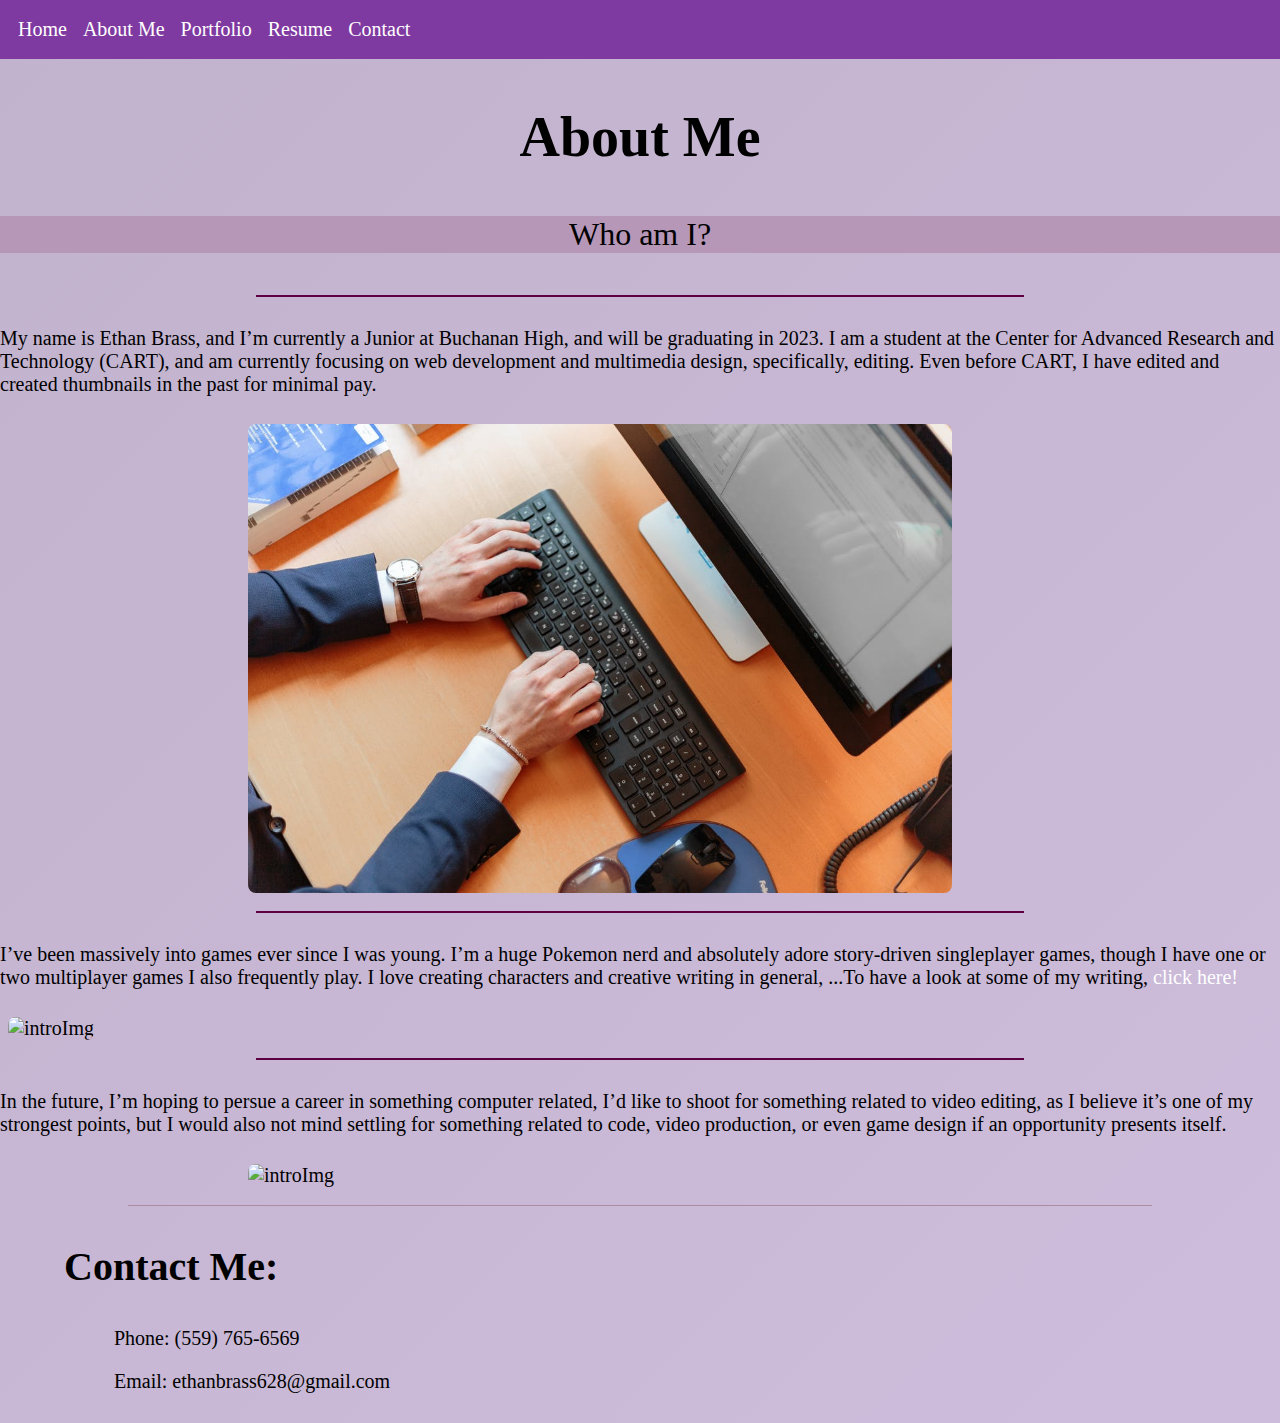
==== portfolio drop/about.html @ d12deaa0 "drop" ====
<!DOCTYPE html>
<html lang="en">
<head>
    <meta charset="UTF-8">
    <meta http-equiv="X-UA-Compatible" content="IE=edge">
    <meta name="viewport" content="width=device-width, initial-scale=1.0">
    <link rel="stylesheet" href="style.css">
    <link rel="icon" href="images/juanita.png">
    <title>ඞ</title>
</head>
<div>
<body class="mainbody">
    
    <header>
    
        <ul class="links">
            <li><a href="index.html">Home</a></li> 
            <li> 
                <div><a href="about.html">About Me</a></div>
                    
                </li>
            <li>
              <div><a href="portfolio.html">Portfolio</a></div>
                <ul class="sub-dropdown">
                    <li><a href="interactive.html">Project1</a></li>
                    <li><a href="writing.html">Project2</a></li>
                    <li><a href="cyoa.html">Project3</a></li>
                </ul>        
            </li>
          
          <li>
               <div><a href="resume.html">Resume</a></div>
                    <ul class="sub-dropdown">
                        <li><a href="letter.html">Letter of Recommendation</a></li>
                        <li><a href="resume.html">Resume</a></li>
                </ul>
            </li>        
    
            <li>
            <div><a href="contact.html">Contact</a></div>
        </li></ul>
       
    </header>
<div class="aboutHeader">
    <h2 class="lenovoMouseWheel">About Me</h2>
    <p class="iReallyWannaHugAGoodra">Who am I?</p>
</div>
</div>
<hr style="height:2px;border-width:0;color:rgb(127, 0, 97);background-color:rgb(93, 0, 65);width:60%;">

<div class="aboutMeTextOverhead">
<div class="aboutMeText1">
    <p>
        My name is Ethan Brass, and I’m currently a Junior at Buchanan High, and will be graduating 
in 2023. I am a student at the Center for Advanced Research and Technology (CART), and
am currently focusing on web development and multimedia design, specifically, editing.
Even before CART, I have edited and created thumbnails in the past for minimal pay.
    </p>
<div class="aboutImage">
<img src="images/how to basic.jpeg" alt="introImg" class="isKDsRealFullNameKillDeathRatio">
</div>
</div>
<hr style="height:2px;border-width:0;color:rgb(127, 0, 97);background-color:rgb(93, 0, 65);width:60%;">

<div class="aboutMeText2">
    <p>
        I’ve been massively into games ever since I was young. I’m a huge Pokemon nerd and absolutely adore story-driven singleplayer games, though I have one or two multiplayer games
         I also frequently play. I love creating characters and creative writing in general,  ...To have a look at some of my writing, <a href="">click here!</a>
    </p>


<div class="aboutImage2">
<img src="images/close up! (wow!).PNG" alt="introImg" class="aboutImage">
</div>
</div>
<hr style="height:2px;border-width:0;color:rgb(127, 0, 97);background-color:rgb(93, 0, 65);width:60%;">

<div class="aboutMeText3">
    <p>
        In the future, I’m hoping to persue a career in something computer related, I’d like to shoot for something related to video editing,
         as I believe it’s one of my strongest points, but I would also not mind settling for something related to code, video production, or even game design if an opportunity presents
          itself. 
    </p>
<div class="aboutImage">
    <img src="images/close up! (wow!).PNG" alt="introImg" class="isKDsRealFullNameKillDeathRatio">
    </div>
</div>

</div>
</body>
<hr style="height:1px;border-width:0;color:rgb(171, 140, 162);background-color:rgb(171, 140, 162);width:80%;">

<footer>
    <div class="footertest">
<div class="footerClass">
  <h1 class="largetext">Contact Me:</h1>
  <ul>
    <li>Phone: (559) 765-6569</li>
    <li>Email: ethanbrass628@gmail.com</li>
  </ul>
      </div>
</footer>
---- portfolio drop/style.css ----
@media screen and (min-width: 100px)
{
    /* @font-face { font-family: Krabby Patty;
                 src: url('SpongeBoB Painting.ttf'); }  */

 body {
    margin: 0;
    background-color: rgb(196, 167, 217);
    font-family: Krabby Patty;
    font-size: 20px;
    display: grid;
    height: 100%;
    background-repeat: no-repeat;
    background-attachment: fixed;
    background: linear-gradient(-45deg, rgb(209, 191, 222), rgb(214, 191, 231),rgb(210, 192, 224),rgb(193, 178, 205));
      background-size: 400% 400%;
      animation: whyHeOurple 8s linear infinite;
    /* 
display: grid;
    height: 100%;
    background-repeat: no-repeat;
    background-attachment: fixed;
    background: linear-gradient(-45deg, rgb(235, 56, 56), rgb(75, 207, 255), rgb(255, 31, 128), rgb(0, 255, 89), rgb(150, 21, 255), rgb(255, 255, 255), rgb(0, 0, 0), rgb(237, 255, 75), rgb(170, 118, 254), rgb(255, 141, 221));
      background-size: 400% 400%;
      animation: gradient 0.1s linear infinite; */
      
 }
 @keyframes whyHeOurple  {
	0% {
		background-position: 0% 50%;
	}
	50% {
		background-position: 100% 50%;
	}
	100% {
		background-position: 0% 50%;
	} }
 /* @keyframes gradient {
	0% {
		background-position: 0% 50%;
	}
	50% {
		background-position: 100% 50%;
	}
	100% {
		background-position: 0% 50%;
	} } */
}

.footertest {
    display: flex;
    flex-direction:row;
    position: relative;
    padding-left: 5vw;

}

.caroImage {

    display: block;
    margin-left: auto;
    margin-right: auto;
}

.right {
float: right;
margin-right: 10%;
    
}
/* .left {
    overflow: hidden;
    display: block;
    position: fixed;
    max-width: 50%;
    padding-left: 1cm;
    padding-right: 1cm;
    background: rgb(133, 133, 133);
    height: 100%;
} */

.advertisment {
    display: block;
    margin-left: auto;
    margin-right: auto;
    width: 50%;
}
.nothingsImpossibleMarioOnlyImprobable {
    display: block;
text-align: center;
}
.ethanBrass {
    font-size: 70px;
    animation: opacitySmooth 2s;
    position: relative;
}
.leftRightOverhead {
    display: flex;
    margin: 0 auto;
}

/* .iCanMakeOrangeRhymeWithBananna {
    borrrrnana
} */

.left {
    text-align: left;
    padding-right: 10%;
}
.bottom {
  padding-left: 6cm;
  padding-right: 6cm;
  text-align: center;
  padding-bottom: 10cm;
}
header nav ul {
    display: flex;
    justify-content: space-around;
    font-family: "Open Sans", sans-serif;
    list-style: none;
    margin: 0;
    padding: 0;
    background: #287D7D;
}
img {
    max-width: 100%;
    border-radius: 1rem 1rem 1rem 1rem;
    padding: 0.5rem
}
h1 {
    border: 2px black;
}


.halves article {
    width: 48%;
}
.portfolioAdvertisement{
    border: 1px solid black;
    color: whitesmoke;
    background-color: rgba(0,0,0,0.5);
    padding: 10px;
    margin-left: auto;
    margin-right: auto;
    display: block;
}

p{
    display: block;
    margin-block-start: 1em;
    margin-block-end: 1em;
    margin-inline-start: 0px;
    margin-inline-end: 0px;
}

.links {
    display: flex;
    list-style: none;
    background: #7f3aa1;
        color: black;
    padding: 10px; 
    margin-top: 0px; 
}
    
    .links li{
        padding: 8px;
        position: relative;
    }
    
    .links ul {
        border: 1px solid black;
        display: none;
    left: 0;
    position: absolute;
    top: 100%;
    list-style-type: none;
    margin: 0;
    padding: 0;
    width: 200px;
    background-color: #6f3575;
    }

.links ul ul{
    border: 1px solid black;
    display: none;
left: 0;
position: absolute;
top: 100%;
list-style-type: none;
margin: 0;
padding: 0;
width: 200px;
}

.links ul ul ul{
    border: 1px solid black;
    display: none;
left: 0;
position: absolute;
top: 100%;
list-style-type: none;
margin: 0;
padding: 0;
width: 200px;
}

.sub-dropdown li:hover{
    background: linear-gradient(to right, #7f2da8, #7f2da8);
}
    
    .links li:hover > ul {
        display: block;
    }
    a:link {
        text-decoration: none;
        color: white;
      }
      
      a:visited {
        text-decoration: none;
        color: white;
      
      }
      
      a:hover {
        text-decoration: underline;
        color: white;
      
      }
      
      a:active {
        text-decoration: underline;
        color: white;
      
      }
    * {
        box-sizing: border-box;
    }
    h2{
        text-decoration: none;
    }
    
  .centered {
    position: absolute;
    top: 50%;
    left: 50%;
    transform: translate(-100px, -350px);
    font-size: 96px;
  }

  .alotofhyperlinks {
    font-size: 20px;
    display: flex;
    flex-direction: column;
}

  /* tablet */
@media only screen and (max-width: 992px)
{        body { 
    width: 102vw; }

    .columns {
        width: 102vw;
    }

    .fourth article { width: 100%;}

    article { width: 102vw;}

    h2 { font-size:  16px;}
    .heroimage { width: 100%;
    padding: 0px;
padding-left: 0px;}

img {
    max-height: 100%;

}}

    /* mobile */
    @media only screen and (max-width: 480px) {
        body {
        width: 102vw; }

        .columns {
            width: 102vw;
        }

        .fourth article { width: 100%;}

        article { width: 102vw;}

        h2 { font-size:  20px;}

        p { font-size: 20px;}
        a {font: 20px;}
        .heroimage { width: 100%;
        padding: 1px;
        padding-left: 0px;
    }
.links ul {
    left: -32px;
}

    img {
        max-height: 100%;
        border-radius: 0rem, 0rem, 0rem, 0rem,;
    }
    body {
        background-image: url("images/robert.gif"
        )
    }
} 

.carousel {
    overflow: hidden;
    position: relative;
  }
  
  .carousel .carouselImg,
  .carousel .carouselImgH {
    display: none;
  }
  
  .carousel .carouselImg img {
   
    width: 100%;
    height: auto;
  }
  
  .carousel .carouselImgV {
    display: block;
    animation: opacity 0.5s;
  }
  
  .carousel .carouselA {
    display: flex;
    width: 100%;
    justify-content: space-between;
    position: absolute;
    top: 50%;
  
  }
  
  .carousel .carouselA button {
    border-radius: 50px;
    border: 0;
    font-weight: bold;
    cursor: pointer;
    width: 40px;
    height: 40px;
  }
  
  .carousel .carouselA button {
    margin: 0 20px;
  }
  
  @keyframes opacity {
    0% {
      opacity: 0;
    }
    25% {
        opacity: 0.25;
        transform: opacity linear;
      }
    50% {
        opacity: 0.50;
        transform: opacity linear;
      }
      75% {
        opacity: 0.75;
        transform: opacity linear;
      }
    100% {
      opacity: 1;
      transform: opacity linear;
    }
  }
  
  @keyframes opacitySmooth {
    0% {
        opacity: 0; 
      }

      15% {
          opacity: 0.15;
          transform: opacity linear; 
      }
      25% {
          opacity: 0.25;
          transform: opacity linear; 
        }
        35% {
            opacity: 0.35;
            transform: opacity linear;
          }
      50% {
          opacity: 0.50;
          transform: opacity linear; 
        }
        65% {
            opacity: 0.65;
            transform: opacity linear;
        }
        75% {
          opacity: 0.75;
          transform: opacity linear;
        }
      100% {
        opacity: 1;
        transform: opacity linear;
      }
  }

  .cabinetMan {
      display: flex;
flex-direction: column;

  }

  .aboutHeader {
    display: block;
text-align: center;
  }

  .lenovoMouseWheel {
      font-size: 56px;
  }

.aboutMeTextOverhead {
  display: flex;
  flex-direction: column;
}



.aboutImage {
  max-width: 75%;
  
}

  .isKDsRealFullNameKillDeathRatio {
    width: 75%;
    float: right;
  }
.iReallyWannaHugAGoodra {
  background-color: #b697b8;
  background-image: url("images/juanita.png");
  font-size: 32px;
}

.portfolioCard {
  text-align: center;
  width: 30%;
  border: 1px solid black;
    border-radius: 2px 0px 2px black;
    color: whitesmoke;
    background-color: rgba(0,0,0,0.5);
    padding: 10px;
}


.partyRockIsInTheHouseTonight {
  display: flex;
  justify-content: space-evenly;
  border: #7f2da8;
  border-radius: 20px;
}

.resume {
  font-size: 24px;
}

strong {
  font-size: 32px;
}

.nameTest {
  text-align: center;
  font-size: 32px;
}

.footerClass ul {
  list-style-type: none;
}
.footerClass li {
  padding: 10px;
}
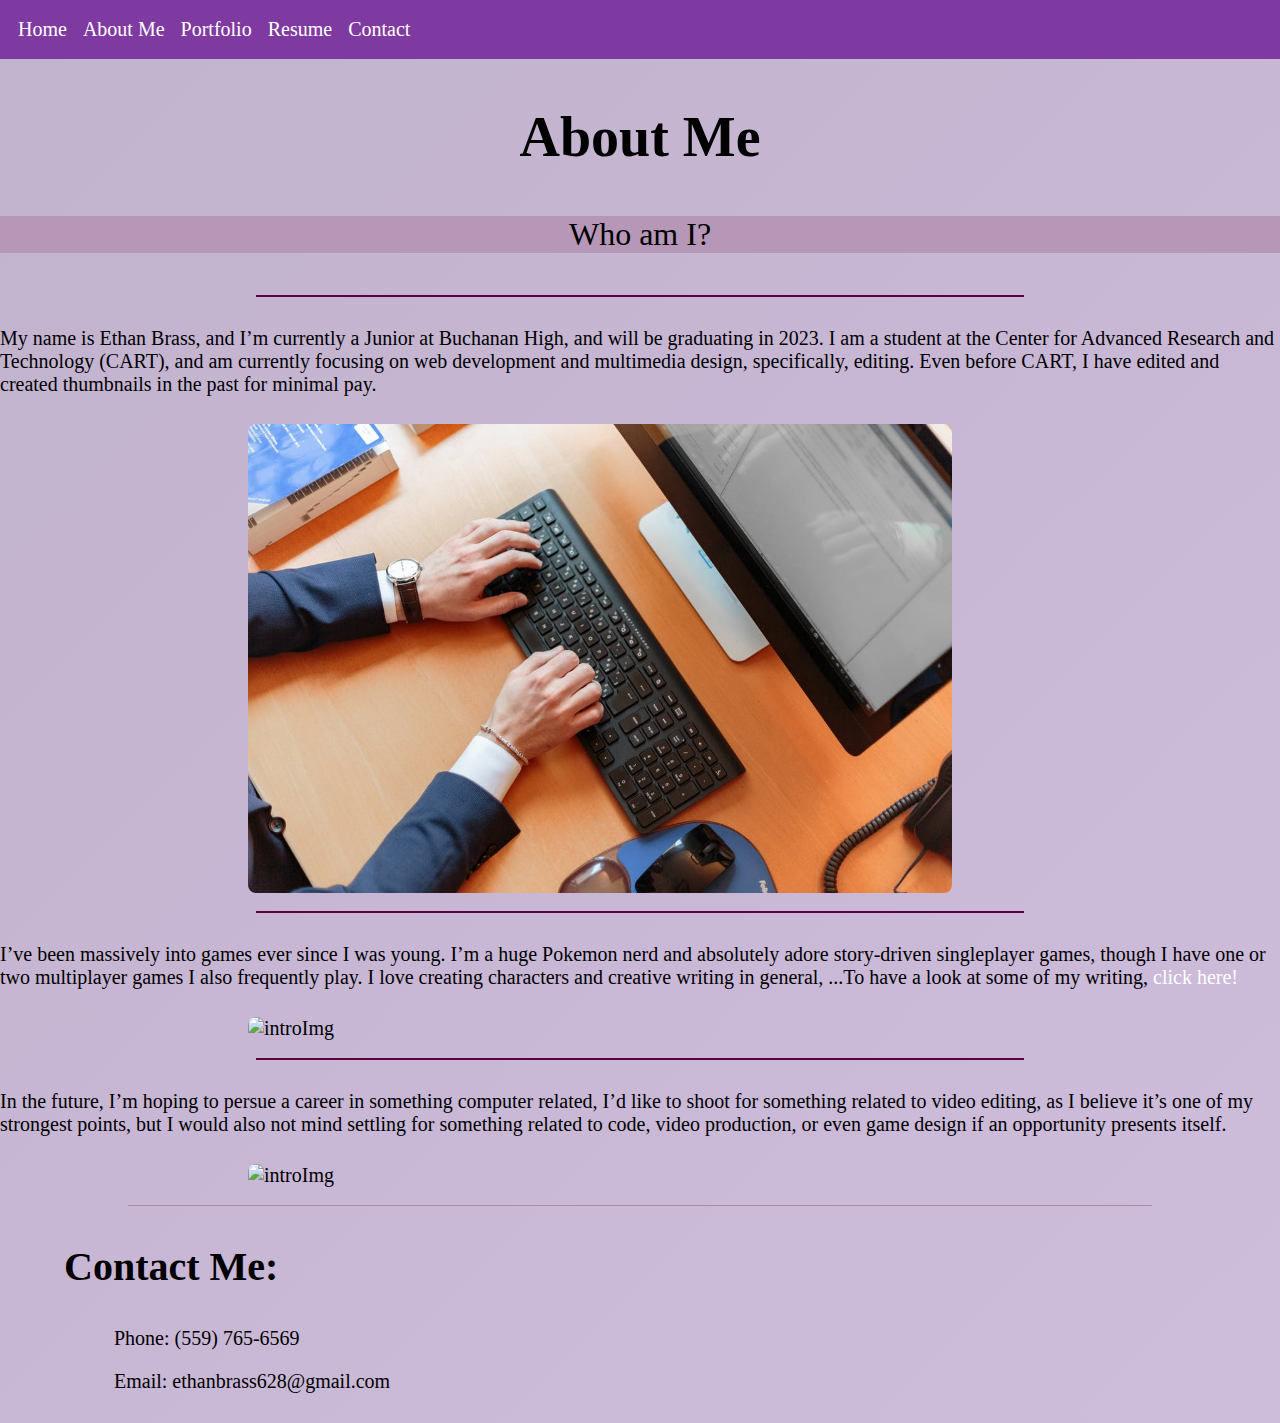
==== commit b1e0061f: "help" ====
--- a/portfolio drop/about.html
+++ b/portfolio drop/about.html
@@ -69,8 +69,8 @@
     </p>
 
 
-<div class="aboutImage2">
-<img src="images/close up! (wow!).PNG" alt="introImg" class="aboutImage">
+<div class="aboutImage">
+<img src="images/close up! (wow!).PNG" alt="introImg" class="isKDsRealFullNameKillDeathRatio">
 </div>
 </div>
 <hr style="height:2px;border-width:0;color:rgb(127, 0, 97);background-color:rgb(93, 0, 65);width:60%;">
--- a/portfolio drop/style.css
+++ b/portfolio drop/style.css
@@ -436,7 +436,7 @@
 
 .aboutImage {
   max-width: 75%;
-  
+   
 }
 
   .isKDsRealFullNameKillDeathRatio {
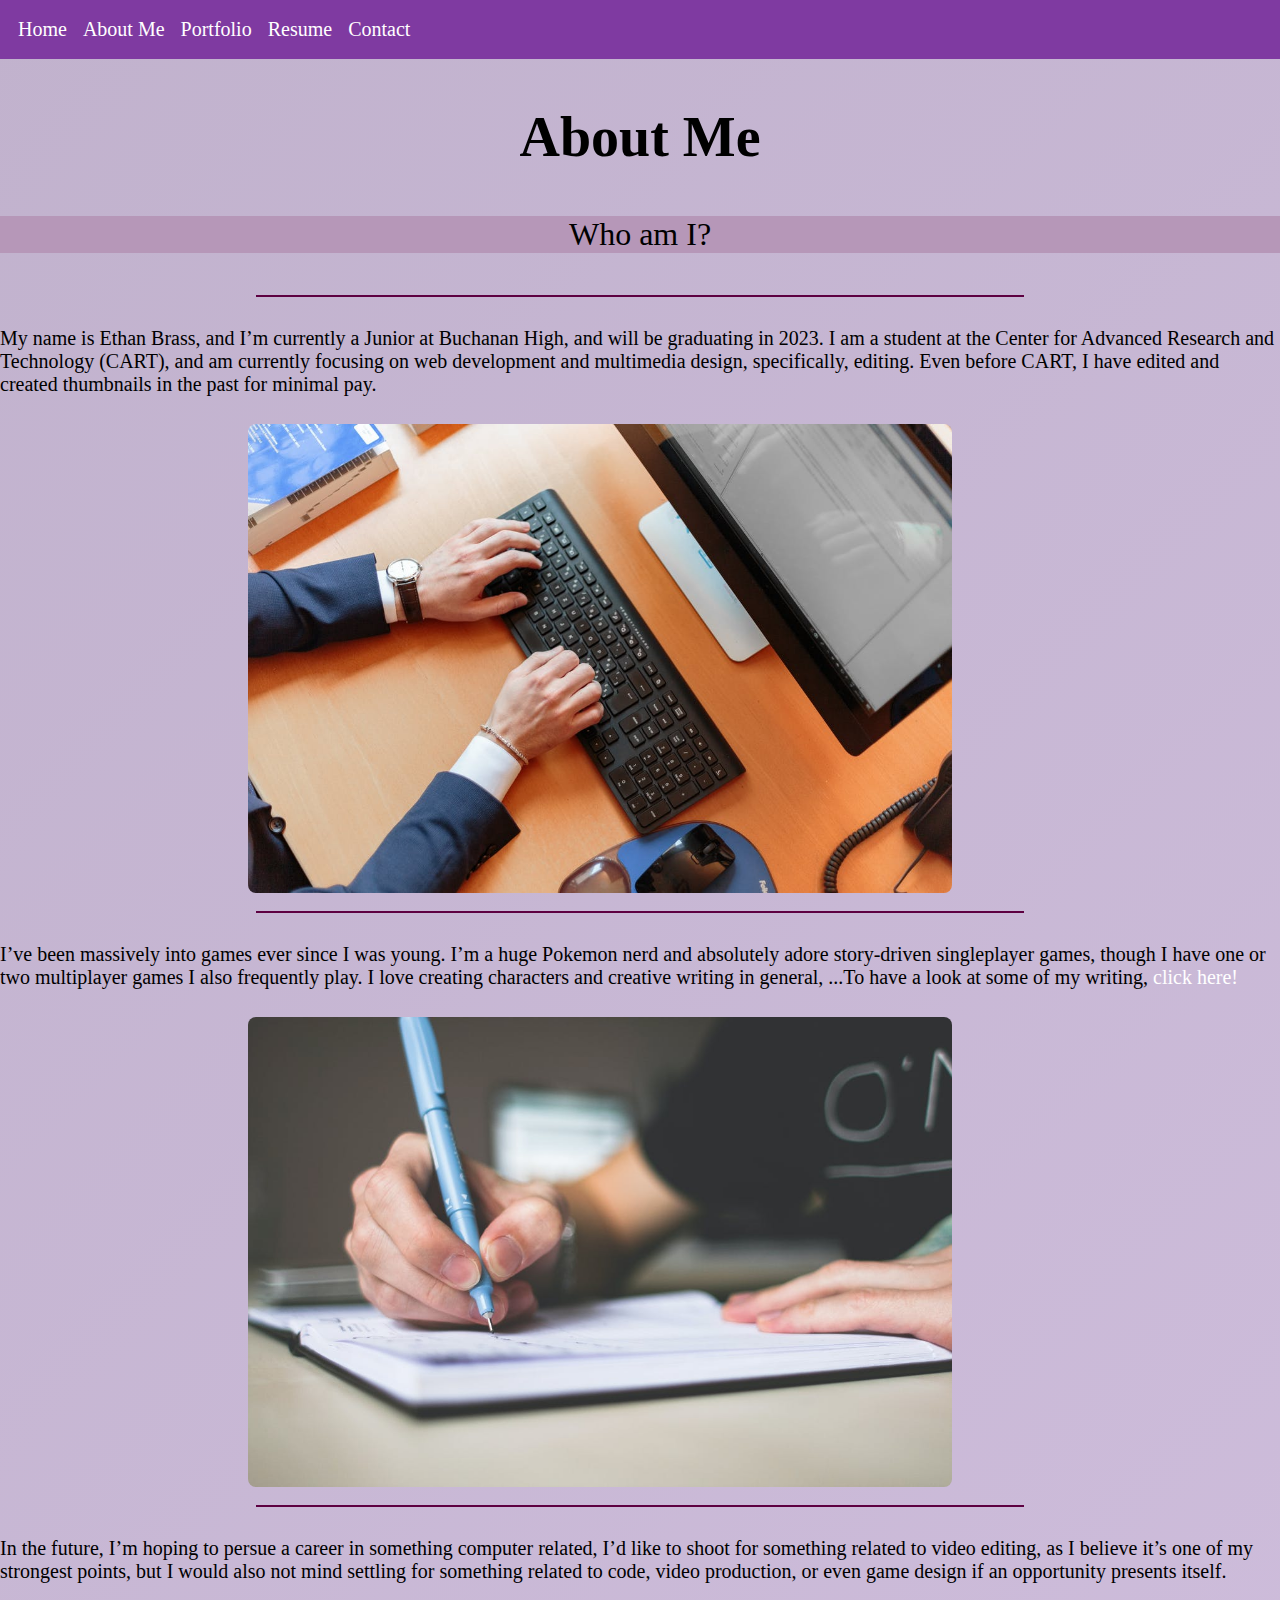
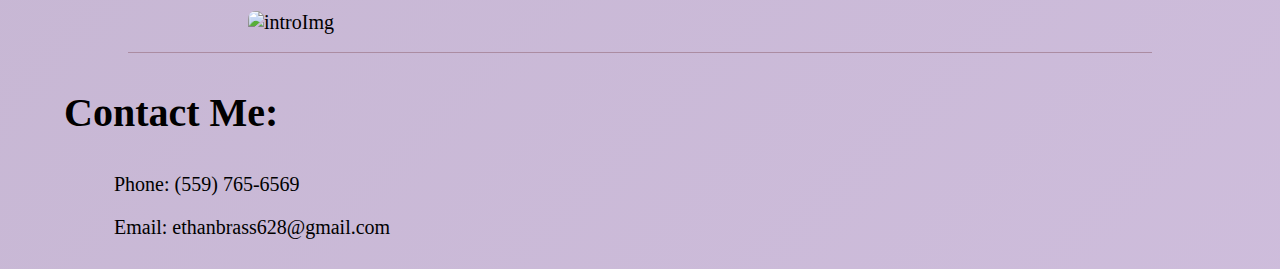
==== commit e4dd300b: "1" ====
--- a/portfolio drop/about.html
+++ b/portfolio drop/about.html
@@ -70,7 +70,7 @@
 
 
 <div class="aboutImage">
-<img src="images/close up! (wow!).PNG" alt="introImg" class="isKDsRealFullNameKillDeathRatio">
+<img src="images/Our whole universe was in a hot, dense state.jpeg" alt="introImg" class="isKDsRealFullNameKillDeathRatio">
 </div>
 </div>
 <hr style="height:2px;border-width:0;color:rgb(127, 0, 97);background-color:rgb(93, 0, 65);width:60%;">
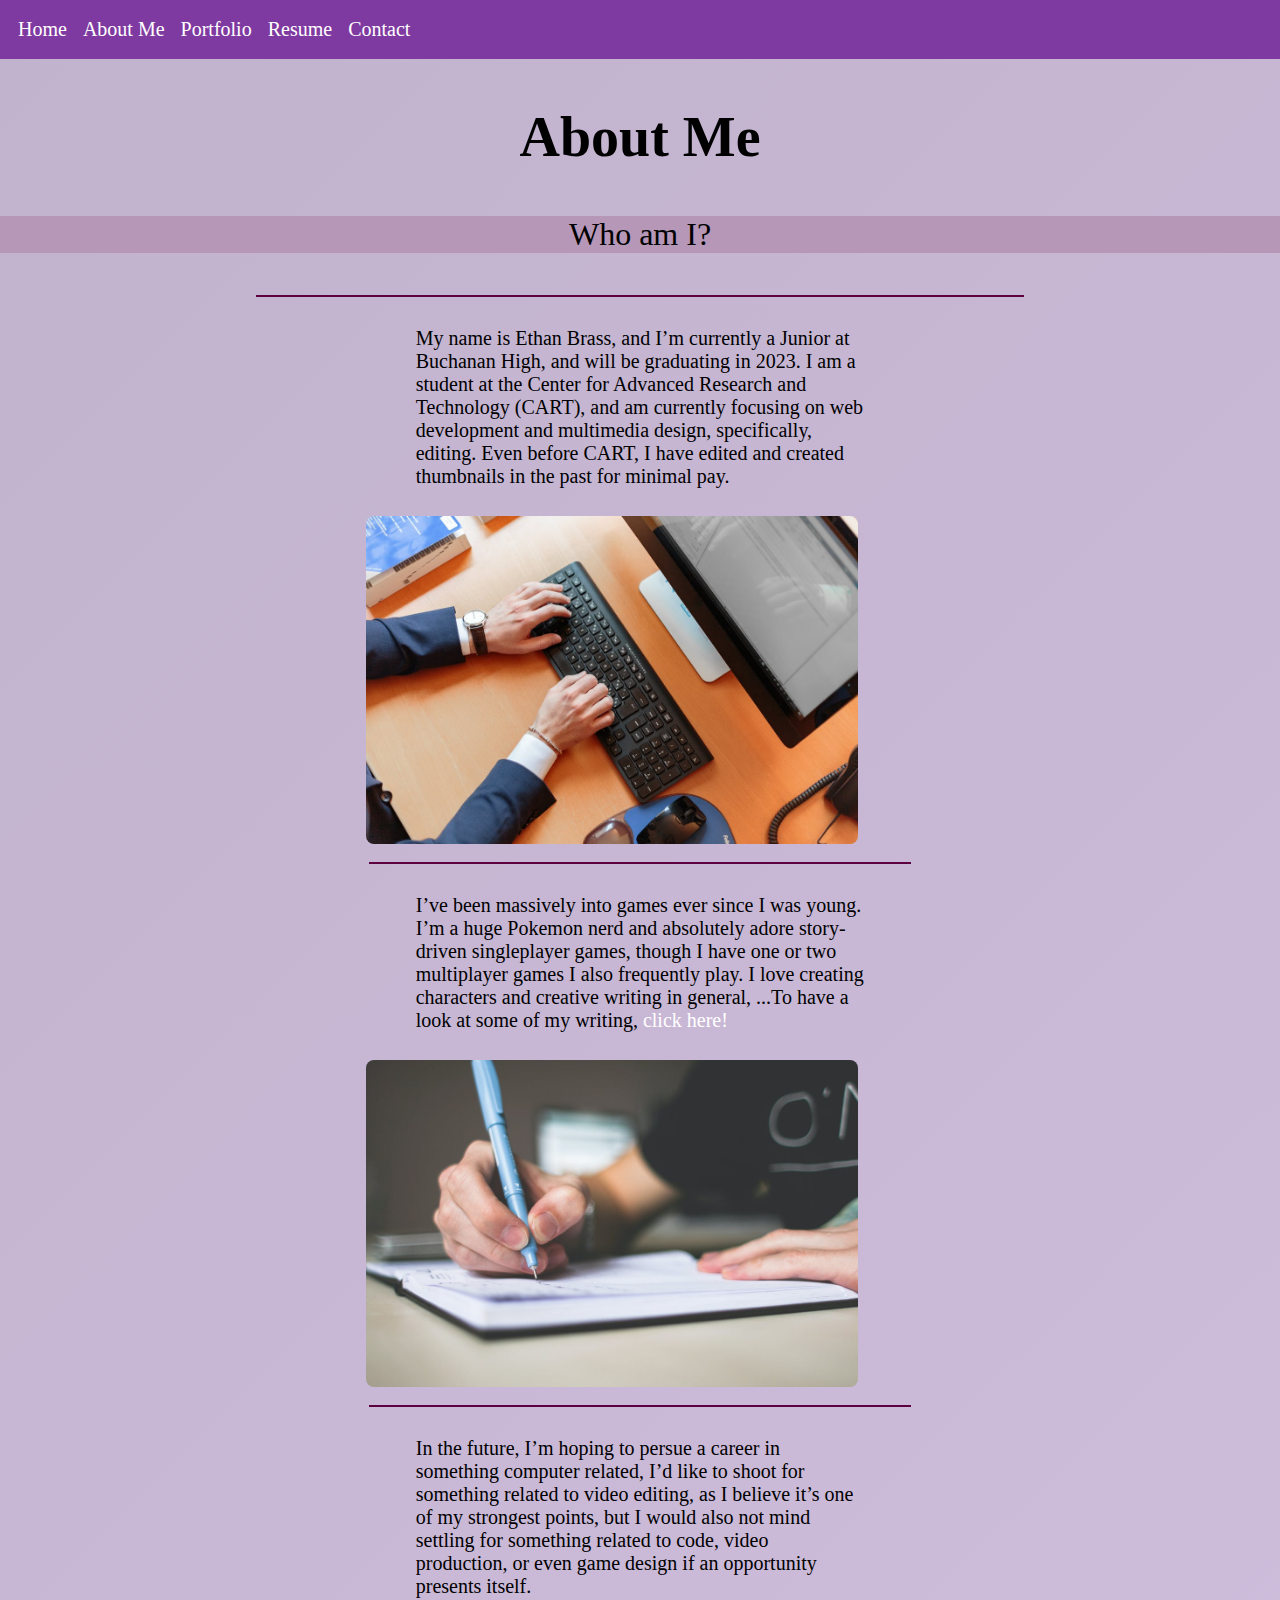
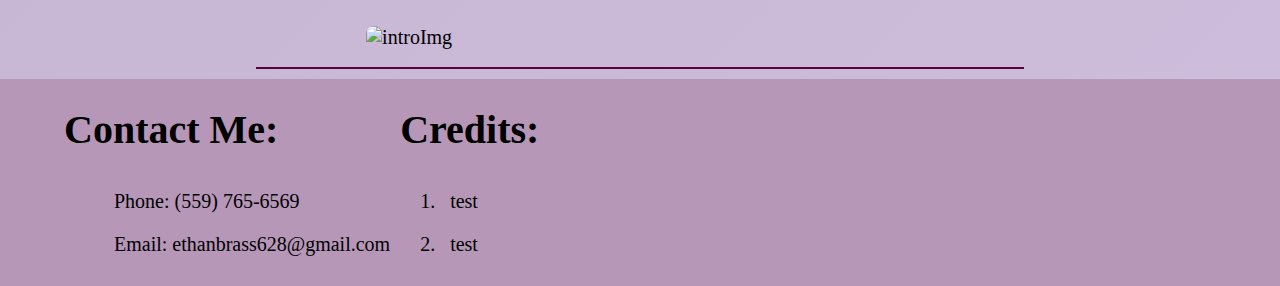
==== commit 8be1a5ea: "aaa" ====
--- a/portfolio drop/about.html
+++ b/portfolio drop/about.html
@@ -56,39 +56,42 @@
 am currently focusing on web development and multimedia design, specifically, editing.
 Even before CART, I have edited and created thumbnails in the past for minimal pay.
     </p>
+</div>
 <div class="aboutImage">
-<img src="images/how to basic.jpeg" alt="introImg" class="isKDsRealFullNameKillDeathRatio">
+    <img src="images/how to basic.jpeg" alt="introImg" class="isKDsRealFullNameKillDeathRatio">
+
 </div>
-</div>
+
 <hr style="height:2px;border-width:0;color:rgb(127, 0, 97);background-color:rgb(93, 0, 65);width:60%;">
 
-<div class="aboutMeText2">
+<div class="aboutMeText1">
     <p>
         I’ve been massively into games ever since I was young. I’m a huge Pokemon nerd and absolutely adore story-driven singleplayer games, though I have one or two multiplayer games
          I also frequently play. I love creating characters and creative writing in general,  ...To have a look at some of my writing, <a href="">click here!</a>
     </p>
+</div>
 
 
 <div class="aboutImage">
 <img src="images/Our whole universe was in a hot, dense state.jpeg" alt="introImg" class="isKDsRealFullNameKillDeathRatio">
 </div>
-</div>
 <hr style="height:2px;border-width:0;color:rgb(127, 0, 97);background-color:rgb(93, 0, 65);width:60%;">
 
-<div class="aboutMeText3">
+<div class="aboutMeText1">
     <p>
         In the future, I’m hoping to persue a career in something computer related, I’d like to shoot for something related to video editing,
          as I believe it’s one of my strongest points, but I would also not mind settling for something related to code, video production, or even game design if an opportunity presents
           itself. 
-    </p>
-<div class="aboutImage">
+        </p>
+    </div>
+
+        <div class="aboutImage">
     <img src="images/close up! (wow!).PNG" alt="introImg" class="isKDsRealFullNameKillDeathRatio">
     </div>
-</div>
 
 </div>
 </body>
-<hr style="height:1px;border-width:0;color:rgb(171, 140, 162);background-color:rgb(171, 140, 162);width:80%;">
+<hr style="height:2px;border-width:0;color:rgb(127, 0, 97);background-color:rgb(93, 0, 65);width:60%;">
 
 <footer>
     <div class="footertest">
@@ -99,4 +102,12 @@
     <li>Email: ethanbrass628@gmail.com</li>
   </ul>
       </div>
+      <div class="footerClass">
+ <h1 class="largetext">Credits: </h1>
+ <ol>
+     <li>test</li>
+     <li>test</li>
+ </ol>
+      </div>
+      </div>
 </footer>--- a/portfolio drop/style.css
+++ b/portfolio drop/style.css
@@ -53,7 +53,7 @@
     flex-direction:row;
     position: relative;
     padding-left: 5vw;
-
+background-color: #b697b8;
 }
 
 .caroImage {
@@ -430,9 +430,14 @@
 .aboutMeTextOverhead {
   display: flex;
   flex-direction: column;
-}
-
-
+  padding-left: 5cm;
+  padding-right: 5cm;
+}
+
+.aboutMeText1 {
+  padding-left: 6cm;
+  padding-right: 6cm;
+}
 
 .aboutImage {
   max-width: 75%;
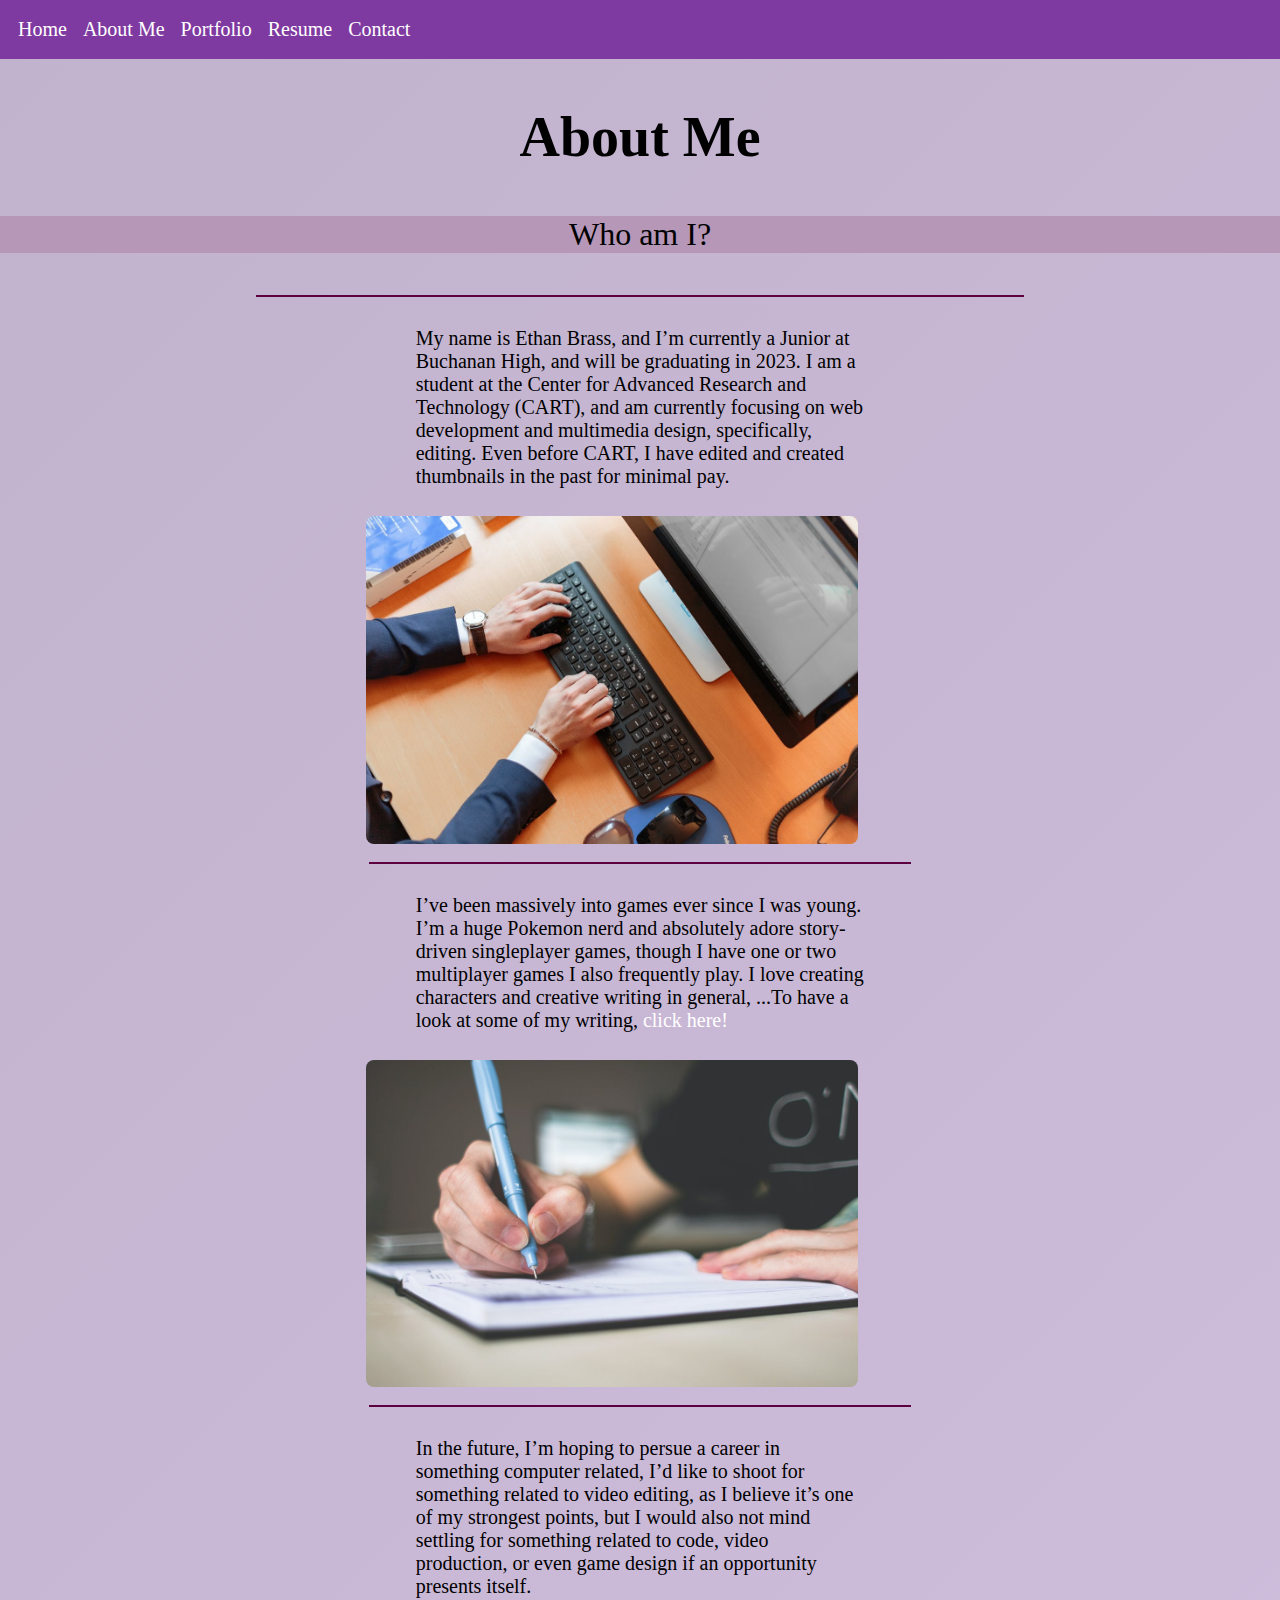
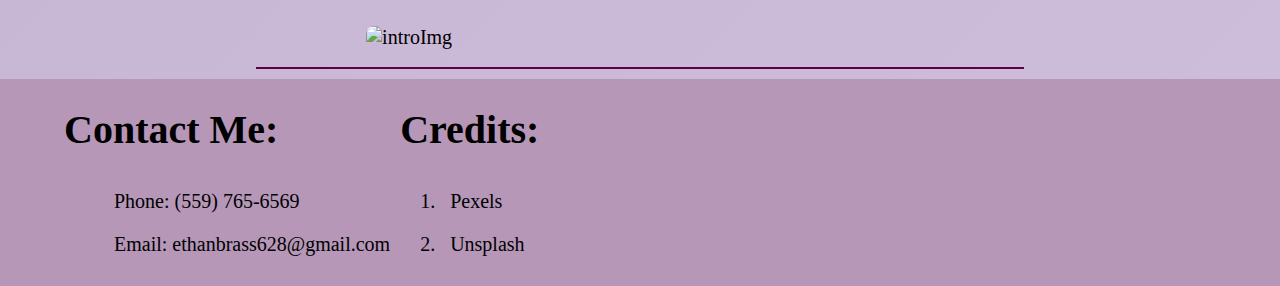
==== commit 68d56e57: "footer" ====
--- a/portfolio drop/about.html
+++ b/portfolio drop/about.html
@@ -105,8 +105,8 @@
       <div class="footerClass">
  <h1 class="largetext">Credits: </h1>
  <ol>
-     <li>test</li>
-     <li>test</li>
+     <li>Pexels</li>
+     <li>Unsplash</li>
  </ol>
       </div>
       </div>
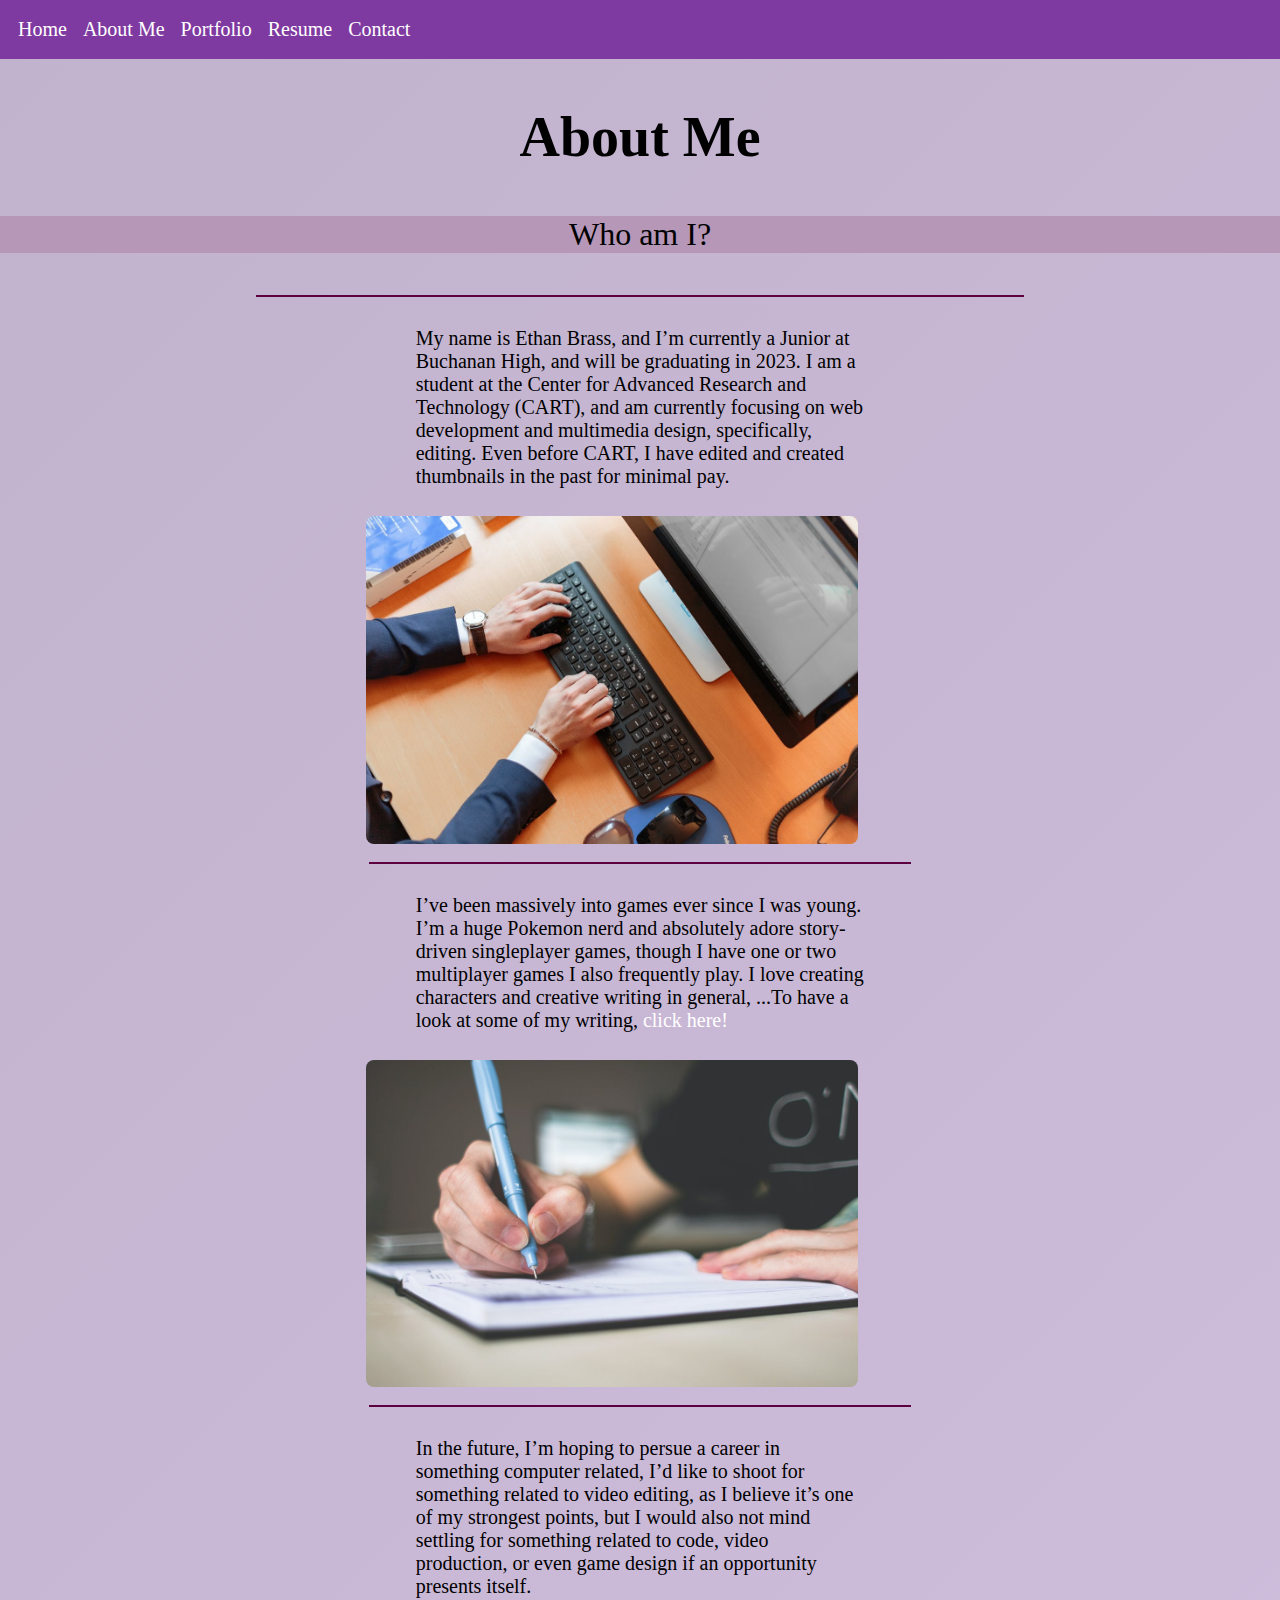
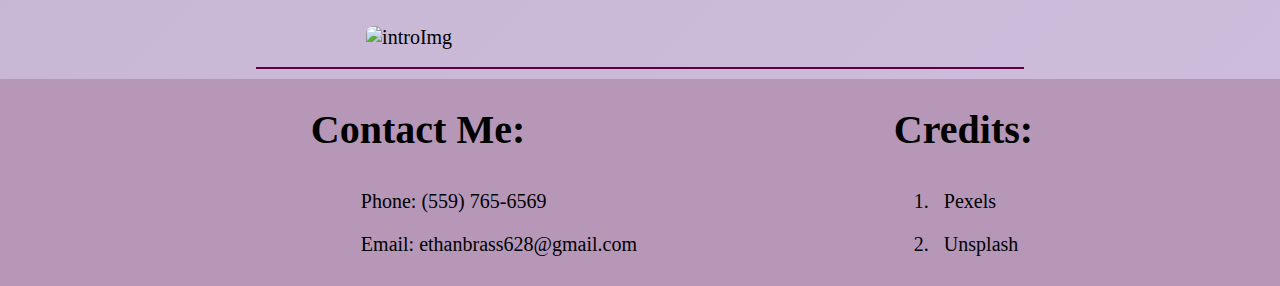
==== commit 4164dc7f: "header fix" ====
--- a/portfolio drop/about.html
+++ b/portfolio drop/about.html
@@ -22,9 +22,9 @@
             <li>
               <div><a href="portfolio.html">Portfolio</a></div>
                 <ul class="sub-dropdown">
-                    <li><a href="interactive.html">Project1</a></li>
-                    <li><a href="writing.html">Project2</a></li>
-                    <li><a href="cyoa.html">Project3</a></li>
+                    <li><a href="interactive.html">Past Projects</a></li>
+                    <li><a href="writing.html">Writing Samples</a></li>
+                    <li><a href="cyoa.html">Drawings & More</a></li>
                 </ul>        
             </li>
           
--- a/portfolio drop/style.css
+++ b/portfolio drop/style.css
@@ -483,6 +483,19 @@
 .nameTest {
   text-align: center;
   font-size: 32px;
+  padding-left: 5cm;
+  padding-right: 5cm;
+}
+
+.interactiveTest {
+  text-align: center;
+  font-size: 32px;
+  padding-left: 5cm;
+  padding-right: 5cm;
+}
+
+.footertest {
+  justify-content: space-evenly;
 }
 
 .footerClass ul {
